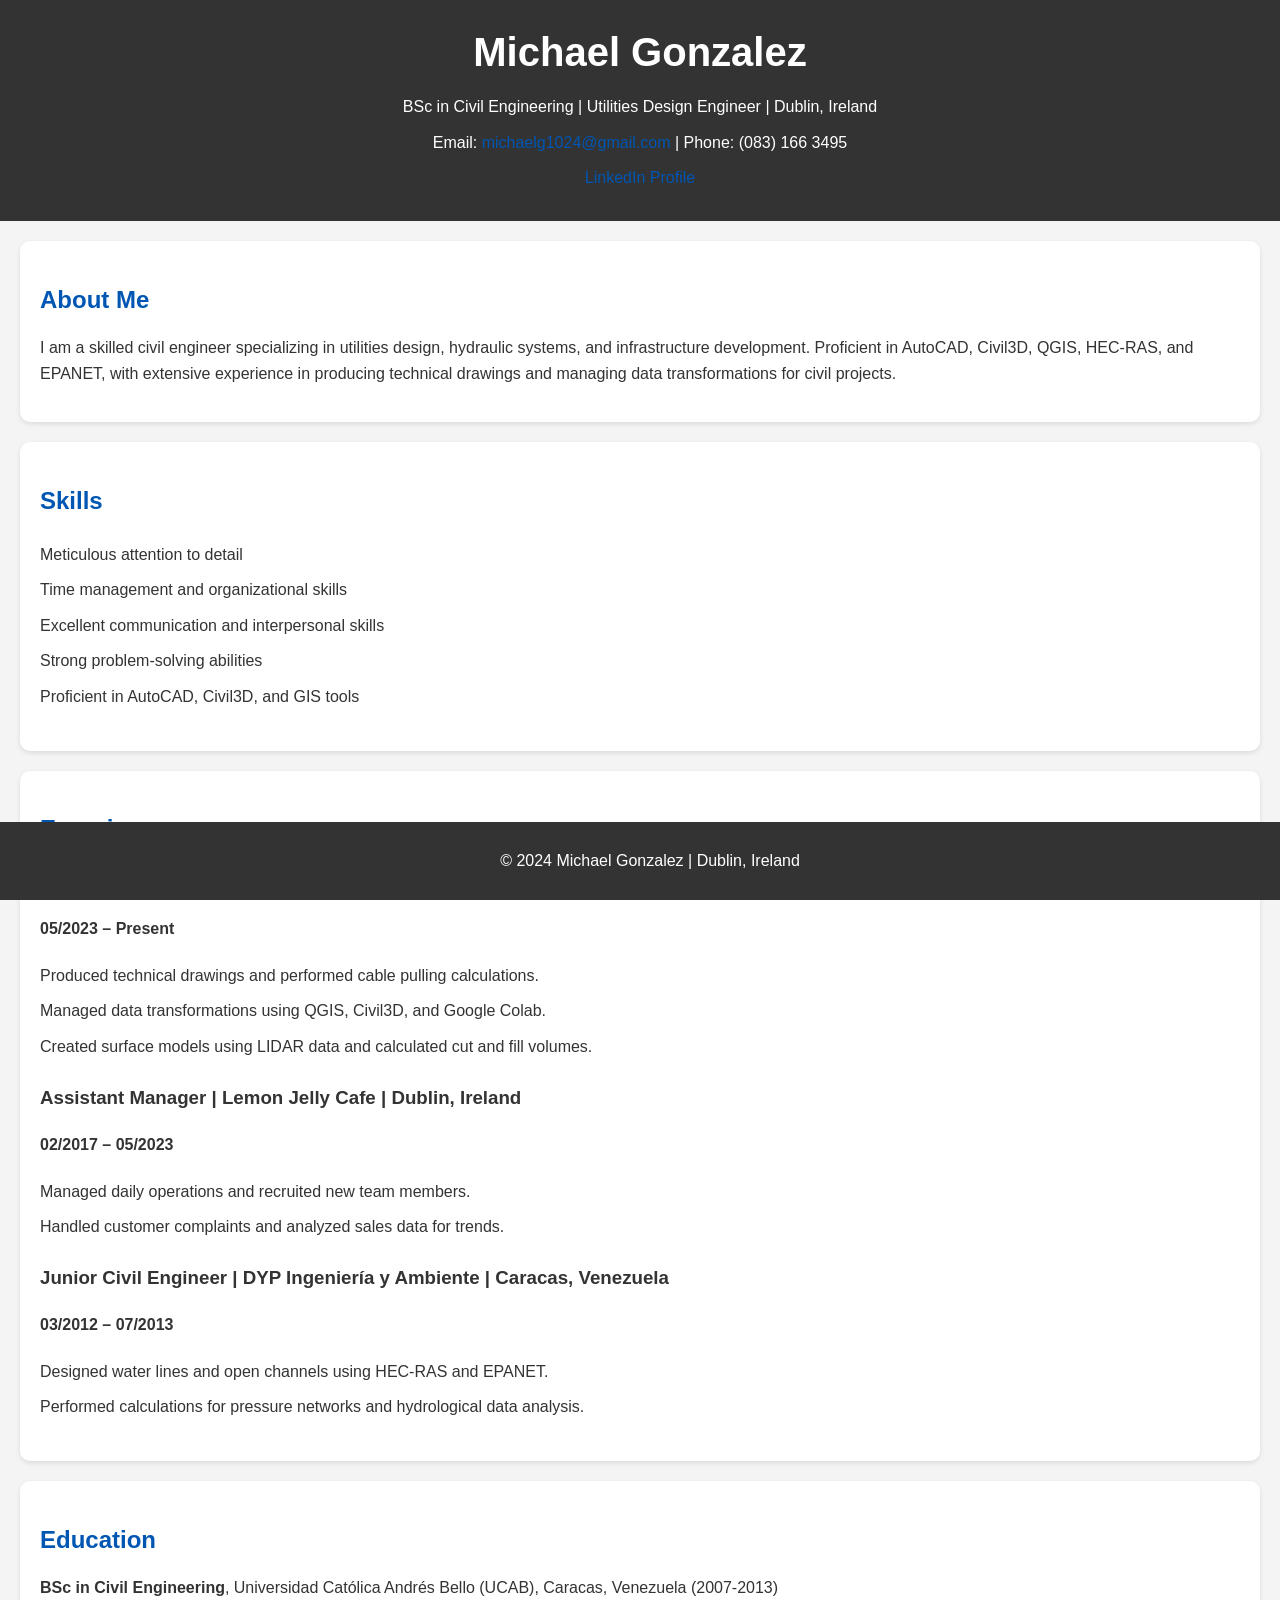
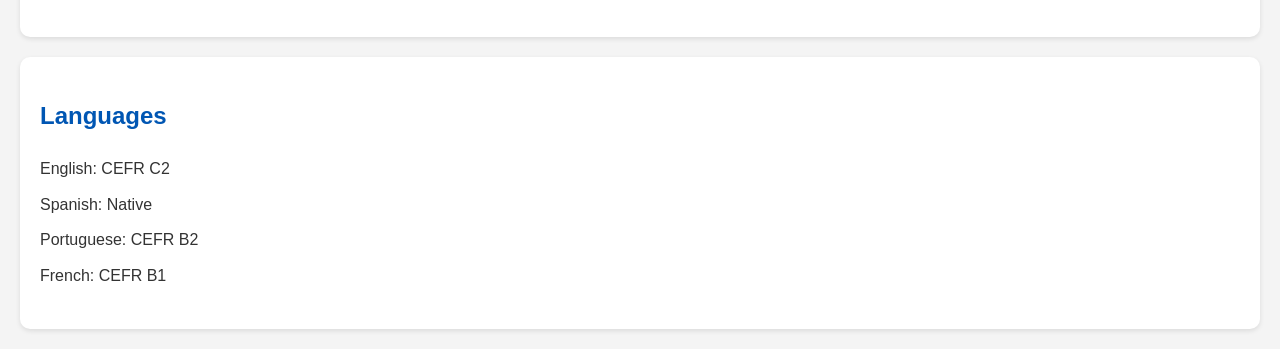
==== !index.html @ b8fcdc9b "Add files via upload" ====
<!DOCTYPE html>
<html lang="en">
<head>
    <meta charset="UTF-8">
    <meta name="viewport" content="width=device-width, initial-scale=1.0">
    <title>Michael Gonzalez - Civil Engineer Portfolio</title>
    <link rel="stylesheet" href="styles.css">
</head>
<body>
    <header>
        <h1>Michael Gonzalez</h1>
        <p>BSc in Civil Engineering | Utilities Design Engineer | Dublin, Ireland</p>
        <p>Email: <a href="mailto:michaelg1024@gmail.com">michaelg1024@gmail.com</a> | Phone: (083) 166 3495</p>
        <p><a href="https://www.linkedin.com/in/michael-gonz%C3%A1lez-m%C3%A1rquez-0306065a" target="_blank">LinkedIn Profile</a></p>
    </header>

    <section id="about">
        <h2>About Me</h2>
        <p>I am a skilled civil engineer specializing in utilities design, hydraulic systems, and infrastructure development. Proficient in AutoCAD, Civil3D, QGIS, HEC-RAS, and EPANET, with extensive experience in producing technical drawings and managing data transformations for civil projects.</p>
    </section>

    <section id="skills">
        <h2>Skills</h2>
        <ul>
            <li>Meticulous attention to detail</li>
            <li>Time management and organizational skills</li>
            <li>Excellent communication and interpersonal skills</li>
            <li>Strong problem-solving abilities</li>
            <li>Proficient in AutoCAD, Civil3D, and GIS tools</li>
        </ul>
    </section>

    <section id="experience">
        <h2>Experience</h2>
        <h3>Design Engineer | GMC Utilities | Dublin, Ireland</h3>
        <p><strong>05/2023 – Present</strong></p>
        <ul>
            <li>Produced technical drawings and performed cable pulling calculations.</li>
            <li>Managed data transformations using QGIS, Civil3D, and Google Colab.</li>
            <li>Created surface models using LIDAR data and calculated cut and fill volumes.</li>
        </ul>

        <h3>Assistant Manager | Lemon Jelly Cafe | Dublin, Ireland</h3>
        <p><strong>02/2017 – 05/2023</strong></p>
        <ul>
            <li>Managed daily operations and recruited new team members.</li>
            <li>Handled customer complaints and analyzed sales data for trends.</li>
        </ul>

        <h3>Junior Civil Engineer | DYP Ingeniería y Ambiente | Caracas, Venezuela</h3>
        <p><strong>03/2012 – 07/2013</strong></p>
        <ul>
            <li>Designed water lines and open channels using HEC-RAS and EPANET.</li>
            <li>Performed calculations for pressure networks and hydrological data analysis.</li>
        </ul>
    </section>

    <section id="education">
        <h2>Education</h2>
        <p><strong>BSc in Civil Engineering</strong>, Universidad Católica Andrés Bello (UCAB), Caracas, Venezuela (2007-2013)</p>
    </section>

    <section id="languages">
        <h2>Languages</h2>
        <ul>
            <li>English: CEFR C2</li>
            <li>Spanish: Native</li>
            <li>Portuguese: CEFR B2</li>
            <li>French: CEFR B1</li>
        </ul>
    </section>

    <footer>
        <p>&copy; 2024 Michael Gonzalez | Dublin, Ireland</p>
    </footer>
</body>
</html>
---- styles.css ----
/* General styling */
body {
    font-family: Arial, sans-serif;
    background-color: #f4f4f4;
    color: #333;
    margin: 0;
    padding: 0;
    line-height: 1.6;
}

/* Header */
header {
    background-color: #333;
    color: white;
    padding: 20px;
    text-align: center;
}

header h1 {
    margin: 0;
    font-size: 2.5rem;
}

header p {
    margin: 10px 0;
}

/* Section styling */
section {
    padding: 20px;
    margin: 20px;
    background-color: white;
    border-radius: 10px;
    box-shadow: 0 2px 5px rgba(0, 0, 0, 0.1);
}

section h2 {
    color: #0056b3;
    margin-bottom: 10px;
}

ul {
    list-style-type: none;
    padding: 0;
}

ul li {
    padding: 5px 0;
}

/* Footer */
footer {
    background-color: #333;
    color: white;
    text-align: center;
    padding: 10px;
    position: fixed;
    bottom: 0;
    width: 100%;
}

a {
    color: #0056b3;
    text-decoration: none;
}

a:hover {
    text-decoration: underline;
}
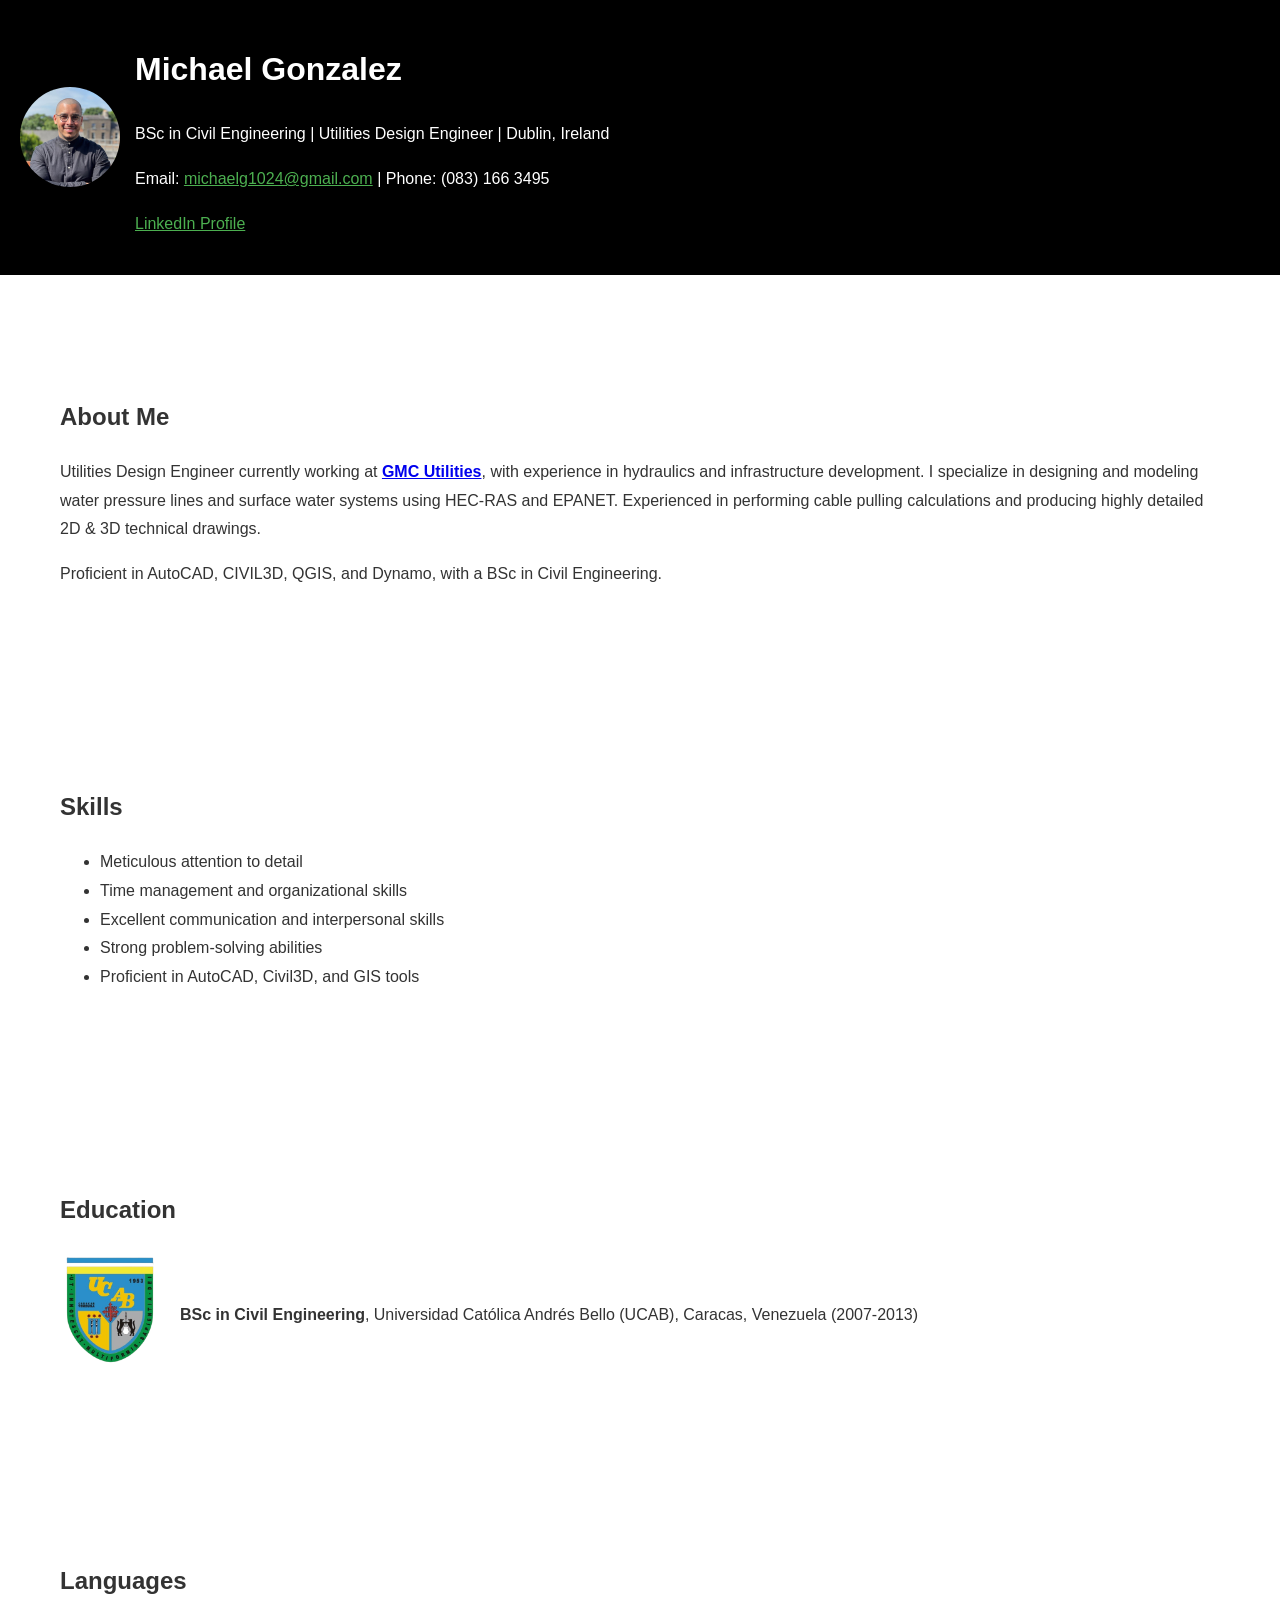
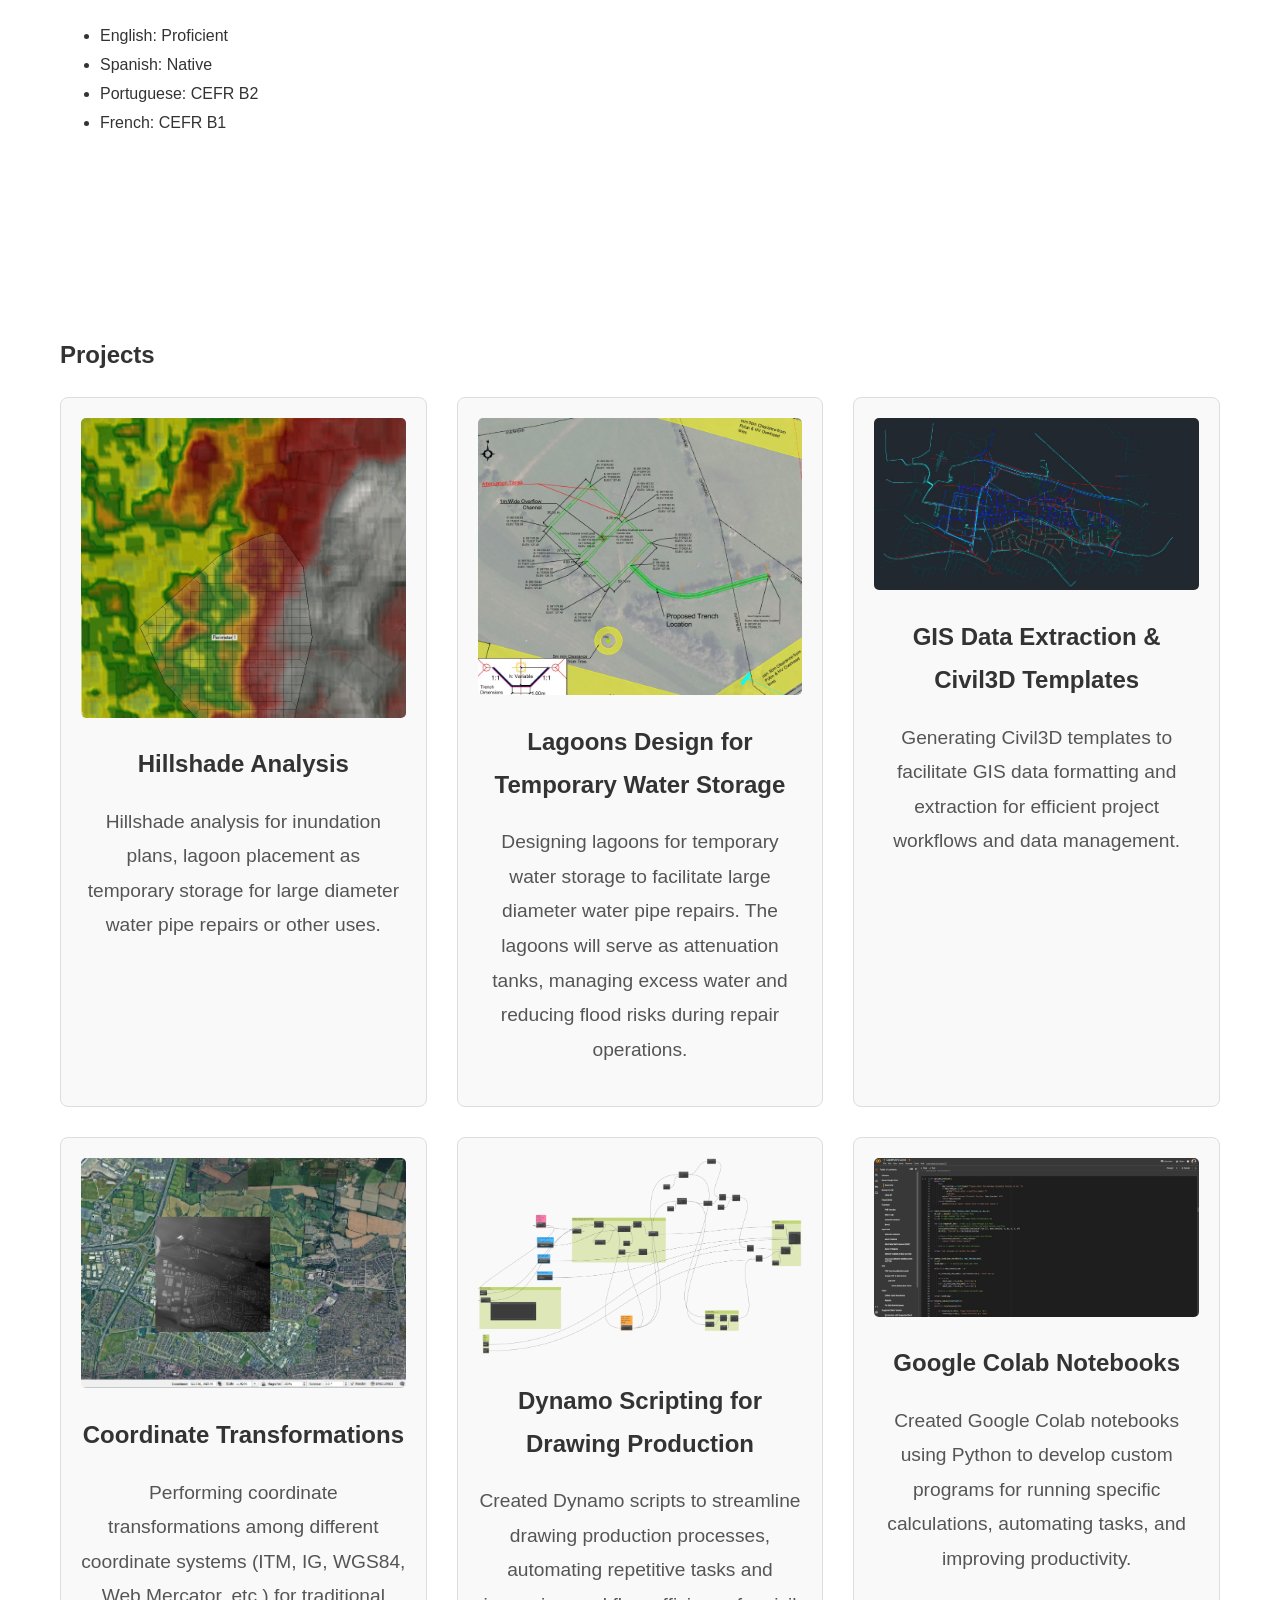
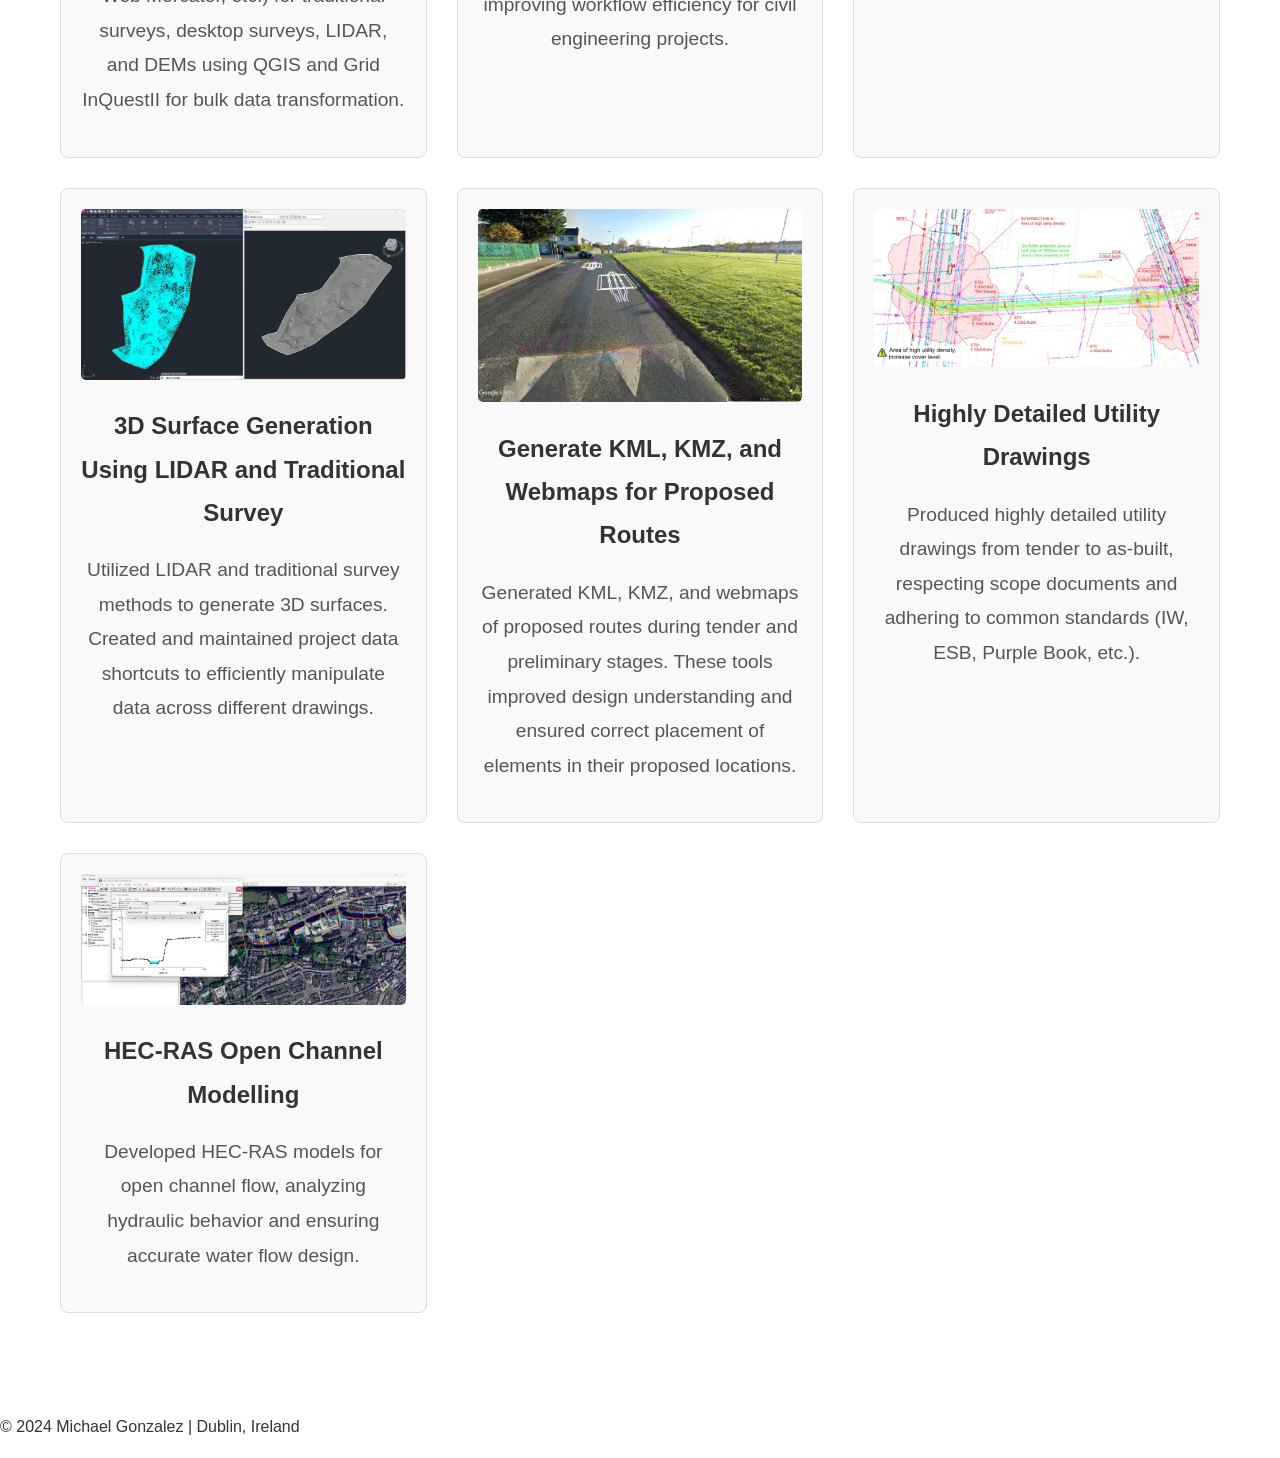
==== commit 5a920b38: "Add files via upload" ====
--- a/!index.html
+++ b/!index.html
@@ -8,18 +8,22 @@
 </head>
 <body>
     <header>
-        <h1>Michael Gonzalez</h1>
-        <p>BSc in Civil Engineering | Utilities Design Engineer | Dublin, Ireland</p>
-        <p>Email: <a href="mailto:michaelg1024@gmail.com">michaelg1024@gmail.com</a> | Phone: (083) 166 3495</p>
-        <p><a href="https://www.linkedin.com/in/michael-gonz%C3%A1lez-m%C3%A1rquez-0306065a" target="_blank">LinkedIn Profile</a></p>
+        <img src="MG_Picture.jpeg" alt="Michael Gonzalez" style="width: 100px; height: auto; border-radius: 50%; margin-right: 15px;">
+        <div>
+            <h1>Michael Gonzalez</h1>
+            <p>BSc in Civil Engineering | Utilities Design Engineer | Dublin, Ireland</p>
+            <p>Email: <a href="mailto:michaelg1024@gmail.com" style="color: #4CAF50;">michaelg1024@gmail.com</a> | Phone: (083) 166 3495</p>
+            <p><a href="https://www.linkedin.com/in/michael-gonz%C3%A1lez-m%C3%A1rquez-0306065a" target="_blank" style="color: #4CAF50;">LinkedIn Profile</a></p>
+        </div>
     </header>
 
-    <section id="about">
+    <section>
         <h2>About Me</h2>
-        <p>I am a skilled civil engineer specializing in utilities design, hydraulic systems, and infrastructure development. Proficient in AutoCAD, Civil3D, QGIS, HEC-RAS, and EPANET, with extensive experience in producing technical drawings and managing data transformations for civil projects.</p>
+        <p>Utilities Design Engineer currently working at <a href="https://gmcirl.com/" target="_blank"><strong>GMC Utilities</strong></a>, with experience in hydraulics and infrastructure development. I specialize in designing and modeling water pressure lines and surface water systems using HEC-RAS and EPANET. Experienced in performing cable pulling calculations and producing highly detailed 2D & 3D technical drawings.</p>
+        <p>Proficient in AutoCAD, CIVIL3D, QGIS, and Dynamo, with a BSc in Civil Engineering.</p>
     </section>
 
-    <section id="skills">
+    <section>
         <h2>Skills</h2>
         <ul>
             <li>Meticulous attention to detail</li>
@@ -30,48 +34,104 @@
         </ul>
     </section>
 
-    <section id="experience">
-        <h2>Experience</h2>
-        <h3>Design Engineer | GMC Utilities | Dublin, Ireland</h3>
-        <p><strong>05/2023 – Present</strong></p>
-        <ul>
-            <li>Produced technical drawings and performed cable pulling calculations.</li>
-            <li>Managed data transformations using QGIS, Civil3D, and Google Colab.</li>
-            <li>Created surface models using LIDAR data and calculated cut and fill volumes.</li>
-        </ul>
-
-        <h3>Assistant Manager | Lemon Jelly Cafe | Dublin, Ireland</h3>
-        <p><strong>02/2017 – 05/2023</strong></p>
-        <ul>
-            <li>Managed daily operations and recruited new team members.</li>
-            <li>Handled customer complaints and analyzed sales data for trends.</li>
-        </ul>
-
-        <h3>Junior Civil Engineer | DYP Ingeniería y Ambiente | Caracas, Venezuela</h3>
-        <p><strong>03/2012 – 07/2013</strong></p>
-        <ul>
-            <li>Designed water lines and open channels using HEC-RAS and EPANET.</li>
-            <li>Performed calculations for pressure networks and hydrological data analysis.</li>
-        </ul>
+    <section>
+        <h2>Education</h2>
+        <div style="display: flex; align-items: center;">
+            <a href="https://www.ucab.edu.ve/" target="_blank">
+                <img src="Escudo_UCAB.png" alt="UCAB Shield" style="width: 100px; height: auto; margin-right: 20px;">
+            </a>
+            <p><strong>BSc in Civil Engineering</strong>, Universidad Católica Andrés Bello (UCAB), Caracas, Venezuela (2007-2013)</p>
+        </div>
     </section>
 
-    <section id="education">
-        <h2>Education</h2>
-        <p><strong>BSc in Civil Engineering</strong>, Universidad Católica Andrés Bello (UCAB), Caracas, Venezuela (2007-2013)</p>
-    </section>
-
-    <section id="languages">
+    <section>
         <h2>Languages</h2>
         <ul>
-            <li>English: CEFR C2</li>
+            <li>English: Proficient</li>
             <li>Spanish: Native</li>
             <li>Portuguese: CEFR B2</li>
             <li>French: CEFR B1</li>
         </ul>
     </section>
 
+    <section>
+        <h2>Projects</h2>
+        <div class="projects-grid">
+            <!-- Hillshade Analysis Project -->
+            <div class="project-item">
+                <img src="HillShade_Analisys.jpg" alt="Hillshade Analysis" style="width:100%; height:auto;">
+                <h3>Hillshade Analysis</h3>
+                <p>Hillshade analysis for inundation plans, lagoon placement as temporary storage for large diameter water pipe repairs or other uses.</p>
+            </div>
+
+            <!-- Attenuation Tanks Project -->
+            <div class="project-item">
+                <img src="Attenuation_Tanks.jpg" alt="Attenuation Tanks" style="width:100%; height:auto;">
+                <h3>Lagoons Design for Temporary Water Storage</h3>
+                <p>Designing lagoons for temporary water storage to facilitate large diameter water pipe repairs. The lagoons will serve as attenuation tanks, managing excess water and reducing flood risks during repair operations.</p>
+            </div>
+
+            <!-- GIS Data Extraction Project -->
+            <div class="project-item">
+                <img src="GIS_Data_Extraction.jpg" alt="GIS Data Extraction" style="width:100%; height:auto;">
+                <h3>GIS Data Extraction & Civil3D Templates</h3>
+                <p>Generating Civil3D templates to facilitate GIS data formatting and extraction for efficient project workflows and data management.</p>
+            </div>
+
+            <!-- Coordinates Transformation Project -->
+            <div class="project-item">
+                <img src="Coordinate_Transformation.jpg" alt="Coordinate Transformation" style="width:100%; height:auto;">
+                <h3>Coordinate Transformations</h3>
+                <p>Performing coordinate transformations among different coordinate systems (ITM, IG, WGS84, Web Mercator, etc.) for traditional surveys, desktop surveys, LIDAR, and DEMs using QGIS and Grid InQuestII for bulk data transformation.</p>
+            </div>
+
+            <!-- Dynamo Scripting Project -->
+            <div class="project-item">
+                <img src="Dynamo_1.png" alt="Dynamo Scripting" style="width:100%; height:auto;">
+                <h3>Dynamo Scripting for Drawing Production</h3>
+                <p>Created Dynamo scripts to streamline drawing production processes, automating repetitive tasks and improving workflow efficiency for civil engineering projects.</p>
+            </div>
+
+            <!-- Google Colab Project -->
+            <div class="project-item">
+                <img src="Google_Colab.jpg" alt="Google Colab" style="width:100%; height:auto;">
+                <h3>Google Colab Notebooks</h3>
+                <p>Created Google Colab notebooks using Python to develop custom programs for running specific calculations, automating tasks, and improving productivity.</p>
+            </div>
+
+            <!-- 3D Surface Generation Project -->
+            <div class="project-item">
+                <img src="Surface_Generation.jpg" alt="3D Surface Generation" style="width:100%; height:auto;">
+                <h3>3D Surface Generation Using LIDAR and Traditional Survey</h3>
+                <p>Utilized LIDAR and traditional survey methods to generate 3D surfaces. Created and maintained project data shortcuts to efficiently manipulate data across different drawings.</p>
+            </div>
+
+            <!-- KML, KMZ, and Webmaps Project -->
+            <div class="project-item">
+                <img src="Google_Earth.jpg" alt="KML, KMZ, and Webmaps" style="width:100%; height:auto;">
+                <h3>Generate KML, KMZ, and Webmaps for Proposed Routes</h3>
+                <p>Generated KML, KMZ, and webmaps of proposed routes during tender and preliminary stages. These tools improved design understanding and ensured correct placement of elements in their proposed locations.</p>
+            </div>
+
+            <!-- Detailed Utility Drawings Project -->
+            <div class="project-item">
+                <img src="route_drawing_example.jpg" alt="Utility Drawings" style="width:100%; height:auto;">
+                <h3>Highly Detailed Utility Drawings</h3>
+                <p>Produced highly detailed utility drawings from tender to as-built, respecting scope documents and adhering to common standards (IW, ESB, Purple Book, etc.).</p>
+            </div>
+
+            <!-- HEC-RAS Open Channel Modelling Project -->
+            <div class="project-item">
+                <img src="Hec-ras.jpg" alt="HEC-RAS Open Channel Modelling" style="width:100%; height:auto;">
+                <h3>HEC-RAS Open Channel Modelling</h3>
+                <p>Developed HEC-RAS models for open channel flow, analyzing hydraulic behavior and ensuring accurate water flow design.</p>
+            </div>
+        </div>
+    </section>
+
     <footer>
         <p>&copy; 2024 Michael Gonzalez | Dublin, Ireland</p>
     </footer>
-</body>
-</html>
+
+    <script>
+       
--- a/styles.css
+++ b/styles.css
@@ -1,69 +1,92 @@
 /* General styling */
 body {
-    font-family: Arial, sans-serif;
-    background-color: #f4f4f4;
-    color: #333;
+    font-family: 'San Francisco', -apple-system, BlinkMacSystemFont, "Segoe UI", Roboto, "Helvetica Neue", Arial, sans-serif;
     margin: 0;
     padding: 0;
-    line-height: 1.6;
+    line-height: 1.8;
+    color: #333;
+    background-color: #ffffff; /* Start with white background */
+    transition: background-color 0.6s ease, color 0.6s ease; /* Smooth transition for both background and text color */
+    text-align: left; /* Align body text to the left */
 }
+
+/* Import Google Font for fallback */
+@import url('https://fonts.googleapis.com/css2?family=Roboto:wght@300;400;500&display=swap');
 
 /* Header */
 header {
-    background-color: #333;
-    color: white;
-    padding: 20px;
-    text-align: center;
+    background-color: #000; /* Set black background */
+    color: #fff; /* Set text color to white */
+    display: flex;
+    align-items: center;
+    padding: 20px; /* Reduced padding for a more compact layout */
+}
+
+header img {
+    width: 100px; /* Smaller image size */
+    height: auto;
+    border-radius: 50%; /* Make the image round */
+    margin-right: 15px;
 }
 
 header h1 {
-    margin: 0;
-    font-size: 2.5rem;
+    font-size: 2rem; /* Smaller font size for header */
 }
 
 header p {
-    margin: 10px 0;
+    font-size: 1rem; /* Smaller font size for paragraphs */
+}
+
+header a {
+    color: #4CAF50; /* Green color for links */
 }
 
 /* Section styling */
 section {
-    padding: 20px;
-    margin: 20px;
-    background-color: white;
-    border-radius: 10px;
-    box-shadow: 0 2px 5px rgba(0, 0, 0, 0.1);
+    text-align: left; /* Align section content to the left */
+    padding: 60px;
+    margin: 40px auto;
+    border-radius: 12px;
+    max-width: 1200px; /* Adjusted width for more content space */
+    transition: background-color 0.6s ease, color 0.6s ease;
 }
 
-section h2 {
-    color: #0056b3;
-    margin-bottom: 10px;
+/* Projects Section */
+.projects-grid {
+    display: grid;
+    grid-template-columns: repeat(auto-fit, minmax(300px, 1fr)); /* Increased min-width for larger images */
+    gap: 30px; /* Increased space between projects */
+    margin-top: 20px;
 }
 
-ul {
-    list-style-type: none;
-    padding: 0;
+/* Larger Project Images */
+.project-item img {
+    width: 100%; /* Keep the image responsive */
+    height: auto; /* Ensure it maintains aspect ratio */
+    max-width: 600px; /* Set a max width */
+    max-height: 300px; /* Set a max height to prevent large images */
+    border-radius: 5px; /* Rounded corners for the images */
+    object-fit: cover; /* Ensures that the image maintains its aspect ratio */
+    margin: 0 auto; /* Center the images */
 }
 
-ul li {
-    padding: 5px 0;
+.project-item {
+    border: 1px solid #ddd; /* Light border around each project */
+    padding: 20px; /* Increased padding */
+    background-color: #f9f9f9;
+    border-radius: 8px;
+    text-align: center;
+    max-width: 100%; /* Ensure projects span the full grid column width */
 }
 
-/* Footer */
-footer {
-    background-color: #333;
-    color: white;
-    text-align: center;
-    padding: 10px;
-    position: fixed;
-    bottom: 0;
-    width: 100%;
+.project-item h3 {
+    margin: 15px 0 10px;
+    font-size: 1.5rem; /* Larger font size for the project title */
+    color: #333; /* Darker color to ensure readability */
+    font-weight: bold; /* Optional: Make it bold for better visibility */
 }
 
-a {
-    color: #0056b3;
-    text-decoration: none;
+.project-item p {
+    font-size: 1.2rem; /* Larger font size for the project description */
+    color: #555;
 }
-
-a:hover {
-    text-decoration: underline;
-}
